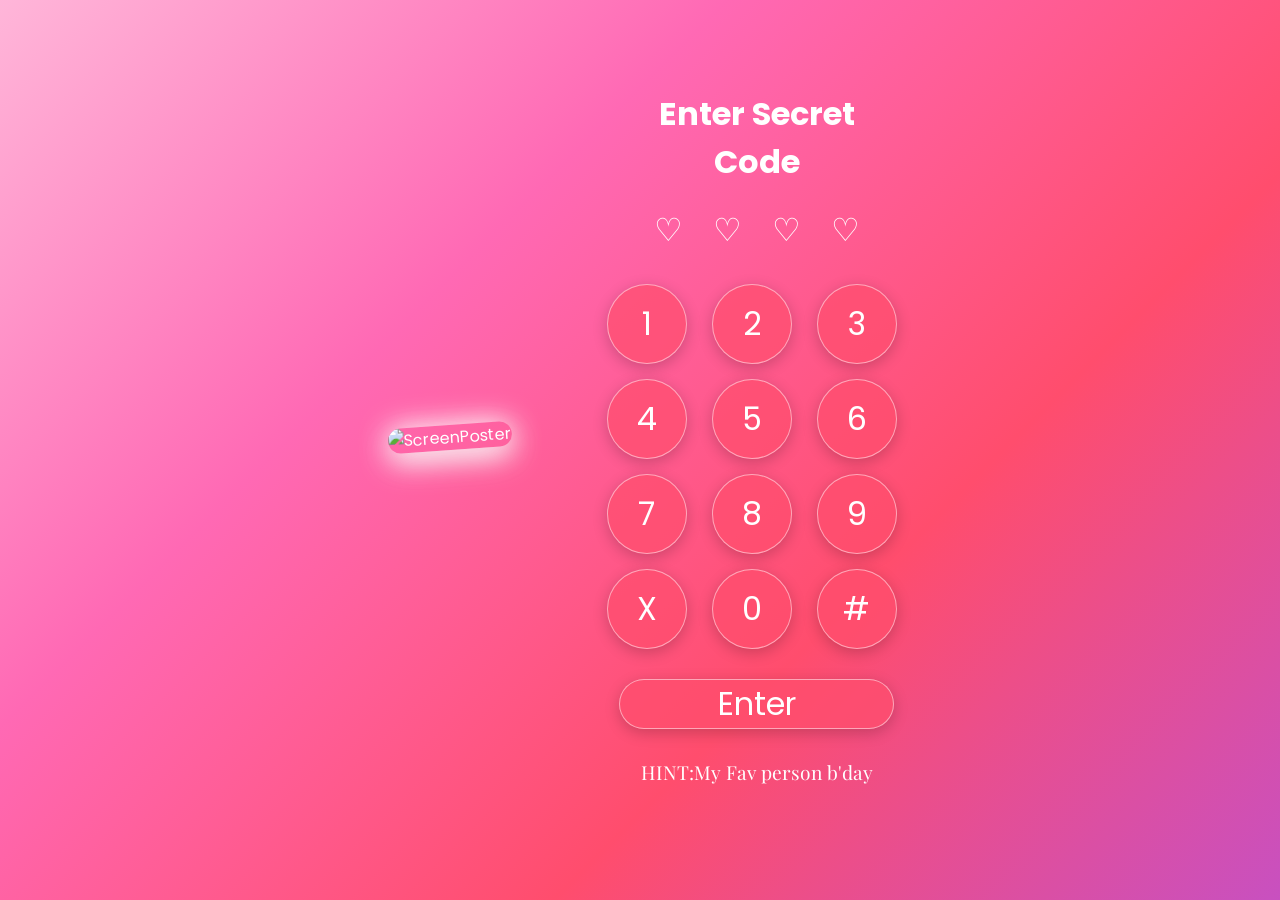
==== index.html @ 358394c4 "Add files via upload" ====
<!doctype html>
<html lang="en">
  <head>
    <meta charset="UTF-8" />
    <meta name="viewport" content="width=device-width, initial-scale=1.0" />
    <title>For you❤️</title>
    <link rel="stylesheet" href="style.css" />
  </head>
  <body class="lock-screen-body">
    <section id="lock-screen">
      <div class="container">
        <div class="left">
          <img
            src="./images/screen_poster.png"
            width="300"
            height="450"
            alt="ScreenPoster"
          />
        </div>
        <div class="right">
          <h1>Enter Secret Code</h1>
          <div class="passcode">
            <span class="heart">♡</span>
            <span class="heart">♡</span>
            <span class="heart">♡</span>
            <span class="heart">♡</span>
          </div>
          <div class="keypad">
            <button data-value="1">1</button>
            <button data-value="2">2</button>
            <button data-value="3">3</button>
            <button data-value="4">4</button>
            <button data-value="5">5</button>
            <button data-value="6">6</button>
            <button data-value="7">7</button>
            <button data-value="8">8</button>
            <button data-value="9">9</button>
            <button id="delete">X</button>
            <button data-value="0">0</button>
            <button data-value="#">#</button>
          </div>
          <button id="enter" onclick="checkPassword()">Enter</button>
          <span id="hint">HINT:My Fav person b'day</span>
        </div>
      </div>
      <p id="error"></p>
      <div id="overlay"><h1>Access Granted Jaanuuu...</h1></div>
    </section>
    <script src="script.js"></script>
  </body>
</html>
---- style.css ----
@import url("https://fonts.googleapis.com/css2?family=Poppins:wght@300;400;500;600&family=Playfair+Display:wght@600&display=swap");
* {
  margin: 0;
  padding: 0;
  box-sizing: border-box;
  font-family: Poppins, sans-serif;
}
@keyframes float {
  0% {
    transform: rotate(-4deg) translateY(0px);
  }
  50% {
    transform: rotate(-4deg) translateY(-12px);
  }
  100% {
    transform: rotate(-4deg) translateY(0px);
  }
}
@keyframes shake {
  0% {
    transform: translateX(0);
  }
  25% {
    transform: translateX(-8px);
  }
  50% {
    transform: translateX(8px);
  }
  75% {
    transform: translateX(-8px);
  }
  100% {
    transform: translateX(0);
  }
}
@keyframes glow {
  0% {
    opacity: 0.7;
  }
  50% {
    opacity: 1;
  }
  100% {
    opacity: 0.7;
  }
}
@keyframes pulse {
  0% {
    transform: scale(1);
  }
  50% {
    transform: scale(1.2);
  }
  100% {
    transform: scale(1);
  }
}
body.lock-screen-body {
  background: linear-gradient(135deg, #ffb6d9, #ff69b4, #ff4d6d, #c850c0);
  color: white;
  min-height: 100vh;
  padding: 20px;
  display: flex;
  justify-content: center;
  align-items: center;
}
#lock-screen {
  text-align: center;
}
h1 {
  margin-bottom: 20px;
  font-size: 2rem;
}
.passcode {
  display: flex;
  gap: 30px;
  margin-bottom: 30px;
}
.heart {
  font-size: 2rem;
}
.container {
  width: 90%;
  max-width: 1200px;
  display: grid;
  grid-template-columns: 45% 55%;
  align-items: center;
  justify-content: center;
  gap: 80px;
}
.left {
  animation: float 5s ease-in-out infinite;
}
.left img {
  width: 320px;
  border-radius: 25px;
  box-shadow:
    0 10px 30px rgba(246, 240, 240, 0.89),
    0 0 30px rgba(255, 255, 255, 0.927);
  transition: 0.3s ease;
  transform: rotate(-4deg);
}
.left img:hover {
  transform: rotate(-4deg) scale(1.05);
}
.right {
  display: flex;
  flex-direction: column;
  align-items: center;
}
.keypad {
  display: grid;
  grid-template-columns: repeat(3, 90px);
  gap: 15px;
  margin-bottom: 30px;
}
.keypad button {
  padding: 12px 20px;
  width: 80px;
  height: 80px;
  border-radius: 50%;
}
button {
  border: 1px solid rgba(255, 255, 255, 0.5);
  background: rgba(255, 77, 109, 0.7);
  cursor: pointer;
  color: white;
  border-radius: 25px;
  width: 275px;
  height: 50px;
  font-size: 2rem;
  box-shadow: 0 4px 15px rgba(0, 0, 0, 0.2);
  transition: 0.2s;
}
button:hover {
  background: rgba(255, 77, 109, 1);
  transform: scale(1.08);
  box-shadow:
    0 0 20px rgba(255, 77, 109, 0.6),
    0 0 40px rgba(255, 77, 109, 0.3);
}
#hint {
  font-family: "Playfair Display", serif;
  text-align: center;
  font-size: 1.2rem;
  margin-top: 30px;
}
#error {
  margin-top: 25px;
  line-height: 1.5;
  color: #ffd6e7;
  font-family: "Playfair Display", poppins, serif;
  text-align: center;
  font-size: 1.2rem;
  transition: 0.3s;
}
#overlay {
  position: fixed;
  top: 0;
  left: 0;
  width: 100%;
  height: 100%;
  background: rgba(0, 0, 0, 0.7);
  display: flex;
  justify-content: center;
  align-items: center;
  opacity: 0;
  pointer-events: none;
  transition: 1s ease;
  z-index: 1000;
}
#overlay h1 {
  font-size: 4rem;
  color: white;
  text-shadow: 0 0 20px rgba(255, 255, 255, 0.5);
  animation: glow 2s infinite;
}
.shake {
  animation: shake 0.4s;
}
.correct {
  color: #ffdde8;
  text-shadow:
    0 0 10px #fff,
    0 0 20px #ff4d6d,
    0 0 40px #ff4d6d;
  animation: pulse 1s infinite;
}
@keyframes fadeIn {
  from {
    opacity: 0;
    transform: translateY(20px);
  }
  to {
    opacity: 1;
    transform: translateY(0);
  }
}
@keyframes dropBanner {
  0% {
    top: -500px;
    opacity: 0;
  }
  100% {
    top: 25px;
    opacity: 1;
  }
}
@keyframes floatUp {
  0% {
    transform: translateY(0);
  }
  50% {
    transform: translateY(-40px);
  }
  100% {
    transform: translateY(0);
  }
}
@keyframes cakeFloat {
  0% {
    transform: translateX(-50%) translateY(0);
  }

  50% {
    transform: translateX(-50%) translateY(-20px);
  }

  100% {
    transform: translateX(-50%) translateY(0);
  }
}
@keyframes bunnyFloat {
  0% {
    transform: translateY(0);
  }
  50% {
    transform: translateY(-15px);
  }
  100% {
    transform: translateY(0);
  }
}
@keyframes twinkle {
  0% {
    opacity: 0.4;
  }
  50% {
    opacity: 1;
  }
  100% {
    opacity: 0.4;
  }
}
body.birthday-body {
  background: linear-gradient(135deg, #ffb6d9, #ff69b4, #c850c0);
  overflow-x: hidden;
  color: white;
  min-height: 100vh;
  display: flex;
  justify-content: center;
  flex-wrap: wrap;
}
body.birthday-body h1 {
  font-size: 4rem;
  margin-top: 10px;
  margin-bottom: 20px;
  text-align: center;
}
body.birthday-body h2 {
  font-size: 2rem;
  margin-bottom: 15px;
}
body.birthday-body p {
  font-size: 1.2rem;
}
body.birthday-body h1,
h2,
p {
  text-shadow: 0 0 15px rgba(255, 255, 255, 0.4);
  word-wrap: break-word;
}
.intro {
  height: 100vh;
  display: flex;
  flex-direction: column;
  justify-content: center;
  align-items: center;
  text-align: center;
  transition: 1.5s ease;
}
.line1,
.line2,
.line3,
.line4 {
  opacity: 0;
}
.line1 {
  animation: fadeIn 1.5s forwards;
}
.line2 {
  animation: fadeIn 1.5s forwards;
  animation-delay: 2s;
}
.line3 {
  animation: fadeIn 1.5s forwards;
  animation-delay: 4s;
}
.line4 {
  animation: fadeIn 1.5s forwards;
  animation-delay: 4.5s;
}
.main-content {
  display: none;
  text-align: center;
  animation: fadeIn 2s forwards;
  transition: 1s ease;
}
#birthday-girl {
  width: min(350px, 60vw);
  max-width: 90%;
  height: auto;
}
.cake-container {
  display: flex;
  justify-content: center;
  align-items: center;
  flex-wrap: wrap;
}
#cake-button {
  display: inline-block;
  margin-top: 30px;
  width: 220px;
  height: 65px;
  font-size: 1.5rem;
  border-radius: 40px;
  background: linear-gradient(45deg, #ff4d6d, #ff85a1);
  box-shadow:
    0 0 20px rgba(255, 255, 255, 0.4),
    0 0 40px rgba(255, 77, 109, 0.5);
  animation: pulse 2s infinite;
}
.flash {
  position: fixed;
  inset: 0;
  background: black;
  opacity: 0;
  pointer-events: none;
  transition: 1s;
  z-index: 9999;
}
.party-scene {
  display: none;
  position: fixed;
  inset: 0;
  width: 100%;
  height: 100vh;
  overflow: hidden;
  z-index: 100;
  background: linear-gradient(180deg, #ff5fa2, #ff8ac5, #ffb3d9);
}
.stars {
  position: absolute;
  inset: 0;
  width: 100%;
  height: 100%;
  object-fit: cover;
  opacity: 0.18;
  z-index: 1;
  animation: twinkle 2s infinite;
}
.hanger {
  position: absolute;
  inset: 0;
  width: 100%;
  height: 100%;
  object-fit: cover;
  z-index: 1;
  opacity: 0.9;
}
.banner {
  position: absolute;
  top: -500px;
  left: 50%;
  transform: translateX(-50%);
  width: min(900px, 95%);
  z-index: 10;
  animation: dropBanner 2s forwards;
}
.cake {
  position: absolute;
  bottom: 20px;
  left: 50%;
  transform: translateX(-50%);
  width: min(420px, 85vw);
  z-index: 15;
  filter: drop-shadow(0 0 25px rgba(255, 255, 255, 0.5))
    drop-shadow(0 0 50px rgba(255, 182, 217, 0.5));
  transform: translateX(-50%);

  animation: cakeFloat 4s ease-in-out infinite;
}
.bunny {
  position: absolute;
  bottom: 10px;
  right: 20px;
  width: 180px;
  z-index: 7;
  animation: bunnyFloat 3s infinite ease-in-out;
}
.balloon {
  position: absolute;
  width: 150px;
  z-index: 4;
  animation: floatUp 5s infinite ease-in-out;
}
.balloon1 {
  left: 2%;
  top: 120px;
}
.balloon2 {
  left: 12%;
  top: 260px;
}
.balloon3 {
  right: 2%;
  top: 120px;
}
.balloon4 {
  right: 12%;
  top: 260px;
}
.single-balloon {
  position: absolute;
  width: 120px;
  z-index: 2;
  animation: floatUp 6s infinite ease-in-out;
}
.sb1 {
  left: 25%;
  top: -20px;
}
.sb2 {
  right: 25%;
  bottom: -40px;
  animation-delay: 2s;
}
.party-scene::before,
.party-scene::after {
  content: "";
  position: absolute;
  width: 130px;
  height: 180px;
  background: url("./Images/balloon.png") no-repeat center/contain;
  z-index: 2;
  animation: floatUp 5s infinite ease-in-out;
}
.party-scene::before {
  left: 35%;
  top: 100px;
  filter: blur(0.5px);
}
.party-scene::after {
  right: 35%;
  top: 140px;
  animation-delay: 2s;
}
.gift-popup {
  display: none;
  position: fixed;
  top: 50%;
  left: 50%;
  transform: translate(-50%, -50%);
  background: rgba(255, 255, 255, 0.18);
  color: white;
  padding: 35px;
  border-radius: 25px;
  box-shadow:
    0 0 25px rgba(255, 77, 109, 0.4),
    0 0 60px rgba(255, 182, 217, 0.2);
  border: 1px solid rgba(255, 255, 255, 0.3);
  z-index: 1001;
  text-align: center;
  animation: fadeIn 0.6s ease;
}
.gift-popup h2 {
  font-size: 2rem;
  margin-bottom: 25px;
}

.gift-popup p {
  font-size: 1.1rem;
  margin-bottom: 25px;
}
#accept-button {
  background: linear-gradient(45deg, #ff4d6d, #ff85a1);
  color: white;
  border: none;
  padding: 12px 25px;
  font-size: 1.2rem;
  border-radius: 30px;
  cursor: pointer;
  margin-right: 15px;
}
#maybe-later-button {
  background: linear-gradient(45deg, #c0c0c0, #d3d3d3);
  color: #333;
  border: none;
  padding: 12px 25px;
  font-size: 1.2rem;
  border-radius: 30px;
  cursor: pointer;
}
#accept-button:hover,
#maybe-later-button:hover {
  transform: scale(1.08);
}
#accept-button,
#maybe-later-button {
  transition: 0.3s ease;
}
.please {
  display: none;
  position: fixed;
  top: 50%;
  left: 50%;
  transform: translate(-50%, -50%);

  width: 550px;
  max-width: 90%;

  padding: 40px 30px;
  border-radius: 30px;

  background:
    linear-gradient(rgba(255, 192, 203, 0.25), rgba(255, 192, 203, 0.25)),
    url("./Images/hearts.png");

  background-size: cover;
  background-position: center;
  background-repeat: no-repeat;

  border: 1px solid rgba(255, 255, 255, 0.3);

  text-align: center;

  z-index: 2000;

  box-shadow:
    0 0 25px rgba(255, 255, 255, 0.2),
    0 0 50px rgba(255, 105, 180, 0.3);
}

.please h1 {
  font-size: 2.4rem;
  color: white;
  margin-bottom: 40px;
  line-height: 1.4;
}

.please img {
  position: absolute;
  right: 15px;
  bottom: 15px;

  width: 130px;
  height: auto;
}

#accept-button2 {
  display: block;
  margin: auto;

  width: 240px;
  height: 65px;

  border: none;
  border-radius: 40px;

  font-size: 1.5rem;
  font-weight: 600;

  background: linear-gradient(45deg, #ff4d6d, #ff85a1);
  color: white;

  cursor: pointer;

  transition: 0.3s ease;
}

#accept-button2:hover {
  transform: scale(1.07);
  box-shadow:
    0 0 20px rgba(255, 255, 255, 0.3),
    0 0 40px rgba(255, 105, 180, 0.5);
}

body.birthday-body .please {
  animation: fadeIn 0.8s ease;
}

@keyframes giftFloat {
  0% {
    transform: translateY(0px);
  }
  50% {
    transform: translateY(-18px);
  }
  100% {
    transform: translateY(0px);
  }
}
@keyframes letterAppear {
  from {
    opacity: 0;
    transform: scale(0.8) translateY(50px);
  }

  to {
    opacity: 1;
    transform: scale(1) translateY(0);
  }
}
@keyframes buttonPulse {
  0% {
    transform: translate(-50%, 0) scale(1);
  }

  50% {
    transform: translate(-50%, 0) scale(1.08);
  }

  100% {
    transform: translate(-50%, 0) scale(1);
  }
}
.gift-gif {
  width: 190px;
  animation: giftFloat 3s ease-in-out infinite;
  filter: drop-shadow(0 0 20px rgba(255, 255, 255, 0.35));
}

body.gifts-body {
  background: linear-gradient(135deg, #ffb6d9, #ff69b4, #c850c0);
  overflow-x: hidden;
  color: white;
  min-height: 100vh;
  display: flex;
  justify-content: center;
  align-items: center;
}

.gifts-container {
  background: rgba(255, 255, 255, 0.12);

  padding: 60px 50px;
  border-radius: 40px;

  border: 1px solid rgba(255, 255, 255, 0.25);

  box-shadow:
    0 0 40px rgba(255, 105, 180, 0.25),
    0 0 90px rgba(255, 182, 193, 0.18);

  text-align: center;
}
.gifts-container h1 {
  font-size: 4rem;
  margin-bottom: 50px;

  background: linear-gradient(to right, white, #ffe6f2);
  background-clip: text;
  -webkit-text-fill-color: transparent;

  text-shadow: 0 0 25px rgba(255, 255, 255, 0.4);

  letter-spacing: 2px;
}
#open-gifts-button1,
#open-gifts-button2,
#open-gifts-button3 {
  background: transparent;
  border: none;
  width: auto;
  height: auto;
  box-shadow: none;
}

.gift-gif {
  width: 180px;
  height: auto;
  cursor: pointer;
  transition: 0.3s ease;
}

.gift-gif:hover {
  transform: scale(1.08);
}
#open-gifts-button1 .gift-gif {
  animation-delay: 0s;
}

#open-gifts-button2 .gift-gif {
  animation-delay: 0.7s;
}

#open-gifts-button3 .gift-gif {
  animation-delay: 1.4s;
}
.opening {
  transform: scale(1.15) rotate(-8deg);
  filter: drop-shadow(0 0 25px pink);
}
.sparkles {
  position: fixed;
  inset: 0;

  background-image: radial-gradient(white 2px, transparent 2px);

  background-size: 80px 80px;

  opacity: 0.25;
  pointer-events: none;
}

.fade-screen {
  position: fixed;
  inset: 0;

  background: black;

  opacity: 0;
  pointer-events: none;

  transition: 1s ease;

  z-index: 9998;
}

.letter-background {
  position: absolute;
  width: 100%;
  height: 100%;
  opacity: 0.7;
  object-fit: cover;
}

.letter-scene {
  position: fixed;
  inset: 0;
  display: none;
  justify-content: center;
  align-items: center;
  z-index: 9999;
}

.letter-container-wrapper {
  position: relative;
  display: flex;
  justify-content: center;
  align-items: center;
  width: min(500px, 90vw);
  z-index: 2;
}

.letter-paper {
  width: 100%;
  height: auto;
  display: block;
  animation: letterAppear 1.5s ease;
}

.letter-text {
  position: absolute;
  z-index: 3;
  color: #5b2b2b;
  font-family: "Poppins", sans-serif;

  left: 16.5%;
  top: 34%;
  width: 42%;
  max-height: 44%;
  text-align: center;
  white-space: pre-line;
  word-wrap: break-word;
  overflow: visible;

  font-size: min(0.85rem, 2.8vw);
  line-height: 1.4;
}

.gifts-body .back-button {
  position: absolute;
  top: 25px;
  left: 25px;
  z-index: 10005;
  cursor: pointer;
  width: 105px;
  height: 42px;
  border: 1px solid rgba(255, 255, 255, 0.4);
  background: rgba(255, 77, 109, 0.85);
  color: white;
  border-radius: 20px;
  font-size: 1.1rem;
  font-weight: 500;
  box-shadow: 0 4px 15px rgba(0, 0, 0, 0.15);
  transition:
    transform 0.2s,
    background 0.2s;
  display: flex;
  justify-content: center;
  align-items: center;
}

.gifts-body .back-button:hover {
  background: rgba(255, 77, 109, 1);
  transform: scale(1.05);
}
.hug-scene {
  position: fixed;
  inset: 0;
  background: rgba(0, 0, 0, 0.45);
  display: flex;
  justify-content: center;
  align-items: center;
  z-index: 10010;
  animation: fadeIn 0.5s ease;
}

.hug-card {
  background: linear-gradient(
    135deg,
    rgba(255, 240, 245, 0.95),
    rgba(255, 255, 255, 0.98)
  );
  padding: 40px 30px;
  border-radius: 35px;
  text-align: center;
  width: min(420px, 90vw);
  box-shadow: 0 15px 40px rgba(255, 105, 180, 0.3);
  border: 2px solid #ffb6d9;
  animation: letterAppear 0.6s cubic-bezier(0.175, 0.885, 0.32, 1.275);
}

.hug-card h2 {
  color: #ff4d6d;
  font-size: 1.3rem;
  font-weight: 500;
  margin-bottom: 5px;
}

.hug-card h1 {
  color: #5b2b2b;
  font-size: 2.2rem;
  margin-bottom: 20px;
  font-family: "Playfair Display", Georgia, serif;
}

.hug-gif {
  width: 180px;
  height: auto;
  margin-bottom: 20px;
  border-radius: 15px;
}

.hug-card p {
  color: #5b2b2b;
  font-size: 1.1rem;
  margin-bottom: 25px;
}

.close-hug-button {
  background: linear-gradient(45deg, #ff4d6d, #ff85a1);
  color: white;
  border: none;
  font-size: 1.2rem;
  border-radius: 25px;
  width: 100%;
  height: 52px;
  cursor: pointer;
  transition:
    transform 0.2s,
    box-shadow 0.2s;
  box-shadow: 0 5px 15px rgba(255, 77, 109, 0.3);
}

.close-hug-button:hover {
  transform: scale(1.04);
  box-shadow: 0 8px 20px rgba(255, 77, 109, 0.5);
}
.voice-scene {
  position: fixed;
  inset: 0;
  background: rgba(255, 235, 243, 0.94);
  display: flex;
  justify-content: center;
  align-items: center;
  z-index: 10010;
  animation: fadeIn 0.4s ease;
}

.voice-card {
  background: #ffffff;
  padding: 40px 30px;
  border-radius: 35px;
  text-align: center;
  width: min(430px, 92vw);
  box-shadow: 0 15px 40px rgba(255, 105, 180, 0.25);
  border: 2px solid #ffb6d9;
  animation: letterAppear 0.6s cubic-bezier(0.175, 0.885, 0.32, 1.275);
}

.voice-card h2 {
  color: #ff4d6d;
  font-size: 1.2rem;
  font-weight: 500;
  margin-bottom: 5px;
}

.voice-card h1 {
  color: #5b2b2b;
  font-size: 2rem;
  margin-bottom: 25px;
  letter-spacing: 1px;
}

.custom-audio-player {
  background: #fff0f6;
  border: 2px dashed #ffb6d9;
  border-radius: 24px;
  padding: 20px;
  margin-bottom: 25px;
  display: flex;
  align-items: center;
  gap: 15px;
}

.play-btn {
  background: linear-gradient(45deg, #ff4d6d, #ff85a1);
  border: none;
  width: 55px;
  height: 55px;
  min-width: 55px;
  border-radius: 50%;
  display: flex;
  justify-content: center;
  align-items: center;
  cursor: pointer;
  box-shadow: 0 4px 12px rgba(255, 77, 109, 0.3);
  transition:
    transform 0.2s,
    background 0.2s;
}

.play-btn:hover {
  transform: scale(1.08);
}

.play-icon {
  color: white;
  font-size: 1.4rem;
  margin-left: 3px;
}

.play-btn.playing .play-icon {
  margin-left: 0;
}

.player-track-wrapper {
  flex-grow: 1;
  display: flex;
  flex-direction: column;
  gap: 6px;
  text-align: left;
}

.time-display {
  font-size: 0.85rem;
  color: #a27b7b;
  font-weight: 500;
}

.progress-bar-container {
  background: #ffe3ef;
  height: 8px;
  border-radius: 4px;
  width: 100%;
  cursor: pointer;
  position: relative;
  overflow: hidden;
}

.progress-fill {
  background: linear-gradient(to right, #ff4d6d, #ff85a1);
  height: 100%;
  width: 0%;
  border-radius: 4px;
  transition: width 0.1s linear;
}

.voice-card p {
  color: #5b2b2b;
  font-size: 1.05rem;
  margin-bottom: 25px;
}

.close-voice-button {
  background: linear-gradient(45deg, #ff4d6d, #ff85a1);
  color: white;
  border: none;
  font-size: 1.2rem;
  border-radius: 25px;
  width: 100%;
  height: 52px;
  cursor: pointer;
  transition:
    transform 0.2s,
    box-shadow 0.2s;
  box-shadow: 0 5px 15px rgba(255, 77, 109, 0.3);
}

.close-voice-button:hover {
  transform: scale(1.04);
  box-shadow: 0 8px 20px rgba(255, 77, 109, 0.5);
}
.final-quest-btn {
  position: fixed;

  bottom: 30px;

  left: 50%;

  transform: translate(-50%, 0);

  background: linear-gradient(45deg, #ff4d6d, #ff85a1);

  color: white;

  border: none;

  padding: 10px 32px;

  font-size: 1.2rem;

  font-weight: bold;

  border-radius: 50px;

  cursor: pointer;

  z-index: 9999;

  box-shadow: 0 8px 25px rgba(255, 77, 109, 0.4);

  animation: buttonPulse 1.5s infinite;

  width: fit-content;
}
.proposal-overlay {
  position: fixed;
  inset: 0;
  background: rgba(255, 224, 235, 0.96);
  display: flex;
  justify-content: center;
  align-items: center;
  z-index: 20000;
}

.proposal-card {
  background: white;
  padding: 40px 20px;
  border-radius: 35px;
  border: 3px solid #ffb6d9;
  text-align: center;
  width: min(380px, 92vw);
  box-shadow: 0 15px 45px rgba(255, 105, 180, 0.3);
  position: relative;
  overflow: visible;
}

.proposal-img {
  width: 100px;
  height: auto;
  margin-bottom: 15px;
}

.proposal-card h1 {
  color: #5b2b2b;
  font-size: 1.6rem;
  margin-bottom: 30px;
}

.proposal-actions {
  display: flex;
  justify-content: center;
  align-items: center;
  gap: 20px;
  min-height: 60px;
  position: relative;
  width: 100%;
}

#love-yes-btn,
#love-no-btn,
#try-again-btn {
  padding: 12px 20px;
  font-size: 1.1rem;
  font-weight: 600;
  border-radius: 25px;
  border: none;
  cursor: pointer;
  width: 120px;
  text-align: center;
}

#love-yes-btn {
  background: linear-gradient(45deg, #4ed378, #2ecc71);
  color: white;
  box-orient: 0 5px 15px rgba(46, 204, 113, 0.3);
}

#love-no-btn {
  background: linear-gradient(45deg, #ff4d6d, #ff3333);
  color: white;
  box-shadow: 0 5px 15px rgba(255, 77, 109, 0.3);
  position: absolute;
  left: 55%;
  transition: none !important;
}

.crying-card p {
  color: #7d4f4f;
  font-size: 1.1rem;
  margin-bottom: 25px;
}

.crying-emoji img {
  width: 120px;
  height: auto;
  margin-bottom: 15px;
}

#try-again-btn {
  background: linear-gradient(45deg, #ff4d6d, #ff85a1);
  color: white;
  width: 100%;
}
.memory-body {
  background: radial-gradient(circle, #fff3f6 0%, #ffd1dc 100%);
  min-height: 100vh;
  overflow-x: hidden;
  display: flex;
  align-items: center;
  justify-content: center;
  touch-action: none;
}

.memory-wrapper {
  text-align: center;
  width: 100%;
  position: relative;
  user-select: none;
}

.memory-wrapper h1 {
  color: #5b2b2b;
  font-size: 2.2rem;
  margin-bottom: 5px;
  font-family: "Playfair Display", serif;
  text-shadow: 0 2px 5px rgba(0, 0, 0, 0.05);
}

.subtitle {
  color: #a36a6a;
  font-size: 1rem;
  margin-bottom: 30px;
  font-weight: 400;
}

.carousel-container {
  position: relative;
  width: 100%;
  height: 500px;
  display: flex;
  justify-content: center;
  align-items: center;
  perspective: 2500px;
}

.carousel-wheel {
  position: absolute;
  width: 200px;
  height: 260px;
  transform-style: preserve-3d;
  cursor: grab;
}

.carousel-wheel:active {
  cursor: grabbing;
}

.polaroid {
  position: absolute;
  width: 200px;
  height: 260px;
  background: white;
  padding: 12px 12px 24px 12px;
  box-shadow: 0 15px 35px rgba(91, 43, 43, 0.15);
  border-radius: 4px;
  backface-visibility: hidden;
  user-select: none;
  cursor: pointer;
}

.polaroid-img-wrap {
  width: 100%;
  height: 180px;
  overflow: hidden;
  background: #fafafa;
  border: 1px solid #f0f0f0;
  border-radius: 2px;
}

.polaroid img {
  width: 100%;
  height: 100%;
  object-fit: cover;
  pointer-events: none;
}

.polaroid-text {
  font-family: "Playfair Display", serif;
  font-size: 0.95rem;
  color: #5b2b2b;
  margin-top: 12px;
  text-align: center;
  font-weight: 600;
}

.memory-overlay {
  position: fixed;
  inset: 0;
  background: rgba(43, 20, 20, 0.8);
  backdrop-filter: blur(5px);
  display: flex;
  justify-content: center;
  align-items: center;
  z-index: 999999;
  padding: 20px;
}

.popup-card {
  background: #fff;
  padding: 30px;
  border-radius: 24px;
  max-width: 380px;
  width: 100%;
  text-align: center;
  box-shadow: 0 30px 70px rgba(0, 0, 0, 0.5);
  display: flex;
  flex-direction: column;
  align-items: center;
  animation: popUpGlow 0.4s cubic-bezier(0.175, 0.885, 0.32, 1.275) forwards;
}

.popup-card .polaroid {
  position: static !important;
  transform: rotate(-3deg) scale(1.05) !important;
  box-shadow: 0 10px 20px rgba(0, 0, 0, 0.1) !important;
  margin-bottom: 25px;
  pointer-events: none;
}

#popup-text-msg {
  font-size: 1.1rem;
  color: #5b2b2b;
  line-height: 1.6;
  margin-bottom: 25px;
  background: #fffafd;
  padding: 18px;
  border-radius: 16px;
  border-left: 5px solid #ff4d6d;
  text-align: left;
}

#close-memory-popup {
  background: linear-gradient(45deg, #ff4d6d, #ff85a1);
  color: white;
  border: none;
  padding: 12px 35px;
  font-size: 1rem;
  border-radius: 50px;
  font-weight: 600;
  cursor: pointer;
  box-shadow: 0 5px 15px rgba(255, 77, 109, 0.3);
}
.fairground-lights {
  position: absolute;
  top: 0;
  left: 0;
  width: 100%;
  height: 20px;
  display: flex;
  justify-content: space-around;
  z-index: 100;
  padding: 0 10px;
  pointer-events: none;
  transition: opacity 0.4s ease;
}

.fairground-lights.lights-off {
  opacity: 0;
}

.light-bulb {
  width: 8px;
  height: 12px;
  border-radius: 50%;
}

.light-bulb.pink {
  background: #ff758f;
  box-shadow:
    0 0 10px #ff758f,
    0 0 15px #ff758f;
  animation: bulbGlowEffect 1.5s infinite alternate;
}

.light-bulb.gold {
  background: #ffe4a0;
  box-shadow:
    0 0 10px #ffb703,
    0 0 15px #ffb703;
  animation: bulbGlowEffect 1.5s infinite alternate;
  animation-delay: 0.75s;
}

@keyframes bulbGlowEffect {
  from {
    opacity: 0.4;
    filter: brightness(0.8);
  }
  to {
    opacity: 1;
    filter: brightness(1.3);
  }
}

.control-buttons-container {
  margin-bottom: 25px;
  display: flex;
  justify-content: center;
  gap: 15px;
  position: relative;
  z-index: 100;
}

.control-btn {
  background: linear-gradient(45deg, #ff4d6d, #ff85a1);
  backdrop-filter: blur(8px);
  border: 1px solid rgba(255, 255, 255, 0.25);
  color: white;
  padding: 8px 18px;
  border-radius: 30px;
  font-size: 0.85rem;
  font-weight: 500;
  cursor: pointer;
  box-shadow: 0 4px 15px rgba(0, 0, 0, 0.15);
  transition: all 0.3s ease;
}

.control-btn.active {
  background: linear-gradient(45deg, #ff4d6d, #ff85a1);
  border-color: transparent;
  box-shadow: 0 4px 12px rgba(255, 77, 109, 0.35);
}

.control-btn:hover {
  transform: scale(1.03);
}

.carousel-container {
  position: relative;
}
.carousel-wheel {
  position: relative;
  width: 100%;
  height: 100%;
}
.polaroid {
  position: absolute !important;
  top: 50%;
  left: 50%;
  margin: 0;
  transform-origin: center center;
}


.final-stage-btn {
  position: fixed;
  bottom: 25px;
  left: 50%;
  transform: translateX(-50%);
  background: linear-gradient(45deg, #ff4d6d, #ff85a1);
  color: white;
  border: none;
  padding: 14px 35px;
  font-size: 1.1rem;
  font-weight: 600;
  border-radius: 50px;
  cursor: pointer;
  box-shadow: 0 8px 25px rgba(255, 77, 109, 0.4);
  z-index: 99;
  transition: all 0.3s ease;
  white-space: normal !important; 
  text-align: center !important;   
  width: max-content !important;   
  max-width: 90% !important;        
}
.final-stage-btn:hover {
  transform: translateX(-50%) scale(1.05);
}
.final-overlay {
  position: fixed;
  top: 0;
  left: 0;
  width: 100%;
  height: 100%;
  background: rgba(15, 5, 8, 0.85);
  z-index: 1000;
  display: flex;
  justify-content: center;
  align-items: center;
  padding: 20px;
}
.final-stage-card {
  background: linear-gradient(135deg, #fff5f7, #ffffff);
  width: 100%;
  max-width: 550px;
  border-radius: 24px;
  padding: 35px 25px;
  text-align: center;
  position: relative;
  box-shadow: 0 20px 50px rgba(0, 0, 0, 0.3);
  border: 2px solid #ffe3e8;
  max-height: 90vh;
  overflow-y: auto;
  color: #333 !important;
}
.final-stage-card h2 {
  color: #ff4d6d;
  font-size: 1.8rem;
  margin-bottom: 5px;
}
.final-sub {
  color: #888;
  font-size: 0.95rem;
  margin-bottom: 20px;
}
.close-final-btn {
  position: absolute;
  top: 15px;
  right: 20px;
  background: none;
  border: none;
  font-size: 1.5rem;
  color: #ff4d6d;
  cursor: pointer;
  width: auto;
  height: auto;
}
.countdown-container {
  display: grid;
  grid-template-columns: repeat(3, 1fr);
  gap: 12px;
  margin-top: 15px;
}
.time-box {
  background: #fff0f3;
  border: 1px solid #ffccd5;
  border-radius: 12px;
  padding: 10px 5px;
}
.time-box span {
  display: block;
  font-size: 1.5rem;
  font-weight: 600;
  color: #ff4d6d;
}
.time-box p {
  font-size: 0.75rem;
  color: #a3727a;
  text-transform: uppercase;
  margin: 0;
}
.card-divider {
  height: 2px;
  background: linear-gradient(to right, transparent, #ffccd5, transparent);
  margin: 25px 0;
}
#wish-box-container h3 {
  font-size: 1.3rem;
  color: #333;
  margin-bottom: 5px;
}
.wish-sub {
  color: #666;
  font-size: 0.9rem;
  margin-bottom: 12px;
}
#heart-wish-input {
  width: 100%;
  border: 2px solid #ffccd5;
  border-radius: 14px;
  padding: 12px;
  font-size: 0.95rem;
  resize: none;
  outline: none;
  background-color: #fffafd;
  color: #333;
}
#send-wish-btn {
  background: linear-gradient(45deg, #ff4d6d, #ff85a1);
  color: white;
  border: none;
  width: 100%;
  padding: 12px;
  font-size: 1rem;
  font-weight: 600;
  border-radius: 50px;
  margin-top: 15px;
  cursor: pointer;
  height: auto;
}
.falling-heart {
  position: fixed;
  top: -20px;
  pointer-events: none;
  z-index: 2000;
  animation: fallLinear 3.5s linear forwards;
}
@keyframes fallLinear {
  0% {
    transform: translateY(0) rotate(0deg);
    opacity: 1;
  }
  100% {
    transform: translateY(105vh) rotate(360deg);
    opacity: 0;
  }
}

@media (max-width: 480px) {
  .countdown-container {
    grid-template-columns: repeat(3, 1fr);
    gap: 8px;
  }
  .time-box span {
    font-size: 1.2rem;
  }
}
@media (max-width: 795px) {
  .container {
    grid-template-columns: 1fr;
    gap: 40px;
    text-align: center;
  }
  .left {
    display: flex;
    justify-content: center;
  }
  .left img {
    width: 250px;
    height: auto;
  }
  .keypad {
    grid-template-columns: repeat(3, 70px);
    gap: 12px;
    justify-content: center;
  }
  .keypad button {
    width: 70px;
    height: 70px;
  }
  h1 {
    font-size: 1.7rem;
  }
  button {
    width: 220px;
    font-size: 1.5rem;
  }
  #overlay h1 {
    font-size: 2rem;
    text-align: center;
    padding: 20px;
  }
  #birthday-girl {
    width: 220px;
  }
  .banner {
    width: 280px;
  }
  .balloon {
    width: 90px;
  }
  .bunny {
    width: 110px;
  }
  body.birthday-body h1 {
    font-size: 2.5rem;
  }
  body.birthday-body p {
    font-size: 1rem;
  }
}

@media (max-width: 600px) {
  #final-question-trigger {
    position: fixed !important;
    bottom: 8%;
    left: 50% !important;
    transform: translate(-50%, 0) !important;
    width: auto !important;
    min-width: 260px !important;
    max-width: 85% !important;
    padding: 15px 30px !important;
    font-size: 1.15rem !important;
    font-weight: 600 !important;
    color: white !important;
    background: linear-gradient(45deg, #ff4d6d, #ff85a1) !important;
    border: none !important;
    border-radius: 50px !important;
    box-shadow: 0 8px 25px rgba(255, 77, 109, 0.5) !important;
    cursor: pointer !important;
    text-align: center !important;
    white-space: normal !important;
    word-wrap: break-word !important;
    z-index: 99999 !important;
    transition: all 0.4s cubic-bezier(0.175, 0.885, 0.32, 1.275) !important;
  }

  #final-question-trigger:hover {
    transform: translate(-50%, -5px) scale(1.03) !important;
    box-shadow: 0 12px 30px rgba(255, 77, 109, 0.6) !important;
  }
}

@media (max-width: 600px) {
  .gift-popup {
    width: 88% !important;
    max-width: 320px !important;
    padding: 22px 18px !important;
    text-align: center !important;
  }

  .gift-popup h1 {
    font-size: 1.25rem !important;
    line-height: 1.4 !important;
    margin-bottom: 18px !important;
  }

  .gift-popup button {
    display: inline-block !important;
    width: 46% !important;
    margin: 5px 2% !important;
    padding: 10px 8px !important;
    font-size: 0.85rem !important;
    float: none !important;
  }

  .proposal-card {
    width: 86% !important;
    padding: 25px 15px !important;
  }

  .proposal-actions {
    display: flex !important;
    justify-content: center !important;
    gap: 12px !important;
    width: 100% !important;
    margin-top: 15px !important;
  }

  .proposal-actions button {
    width: 105px !important;
    padding: 10px 0 !important;
    font-size: 0.9rem !important;
    position: static !important;
  }
}
@media (max-width: 600px) {
  .carousel-container {
    width: 100vw !important;
    max-width: 100% !important;
    overflow: hidden !important;
    position: relative !important;
    height: 480px !important; 
    display: flex !important;
    justify-content: center !important;
    align-items: center !important;
    margin: 0 auto !important;
  }

  .carousel-wheel {
    position: relative !important;
    left: 0 !important;
    top: 0 !important;
    margin: 0 auto !important;
  }
  .final-stage-btn {
    bottom: 15px !important;              
    width: auto !important;
    min-width: 200px !important;
    max-width: 90% !important;
    white-space: normal !important; 
    padding: 12px 24px !important; 
    text-align: center !important;    
    font-size: 1rem !important;
    justify-content: center !important;
    align-items: center !important;
    margin: 20px auto !important;
  }

  .final-overlay {
    padding: 10px !important;
  }
  
  .final-stage-card {
    width: 95% !important;
    padding: 20px 15px !important;
    border-radius: 16px !important;
  }

  .final-stage-card h2 {
    font-size: 1.4rem !important;
  }

  .countdown-container {
    grid-template-columns: repeat(3, 1fr) !important;
    gap: 8px !important;
    margin-top: 10px !important;
  }

  .time-box {
    padding: 8px 2px !important;
    border-radius: 8px !important;
  }

  .time-box span {
    font-size: 1.1rem !important;
  }

  .time-box p {
    font-size: 0.65rem !important;
  }

  .card-divider {
    margin: 15px 0 !important;
  }

  #wish-box-container h3 {
    font-size: 1.1rem !important;
  }

  .wish-sub {
    font-size: 0.8rem !important;
  }

  #heart-wish-input {
    padding: 10px !important;
    font-size: 0.85rem !important;
  }

  #send-wish-btn {
    padding: 10px !important;
    font-size: 0.9rem !important;
    margin-top: 10px !important;
  }
}
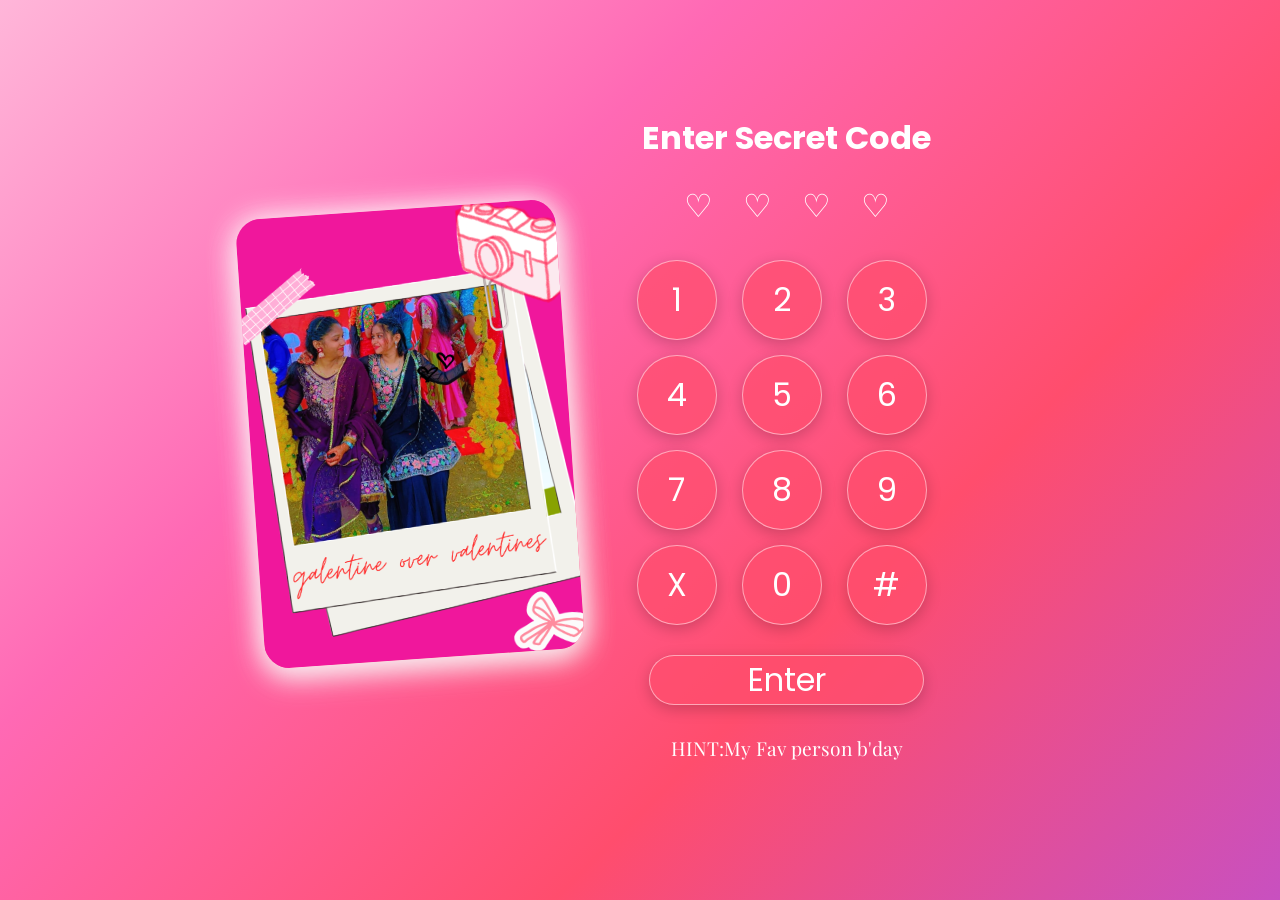
==== commit 90c8daad: "Fix image source path in index.html" ====
--- a/index.html
+++ b/index.html
@@ -11,7 +11,7 @@
       <div class="container">
         <div class="left">
           <img
-            src="./images/screen_poster.png"
+            src="./Images/screen_poster.png"
             width="300"
             height="450"
             alt="ScreenPoster"
